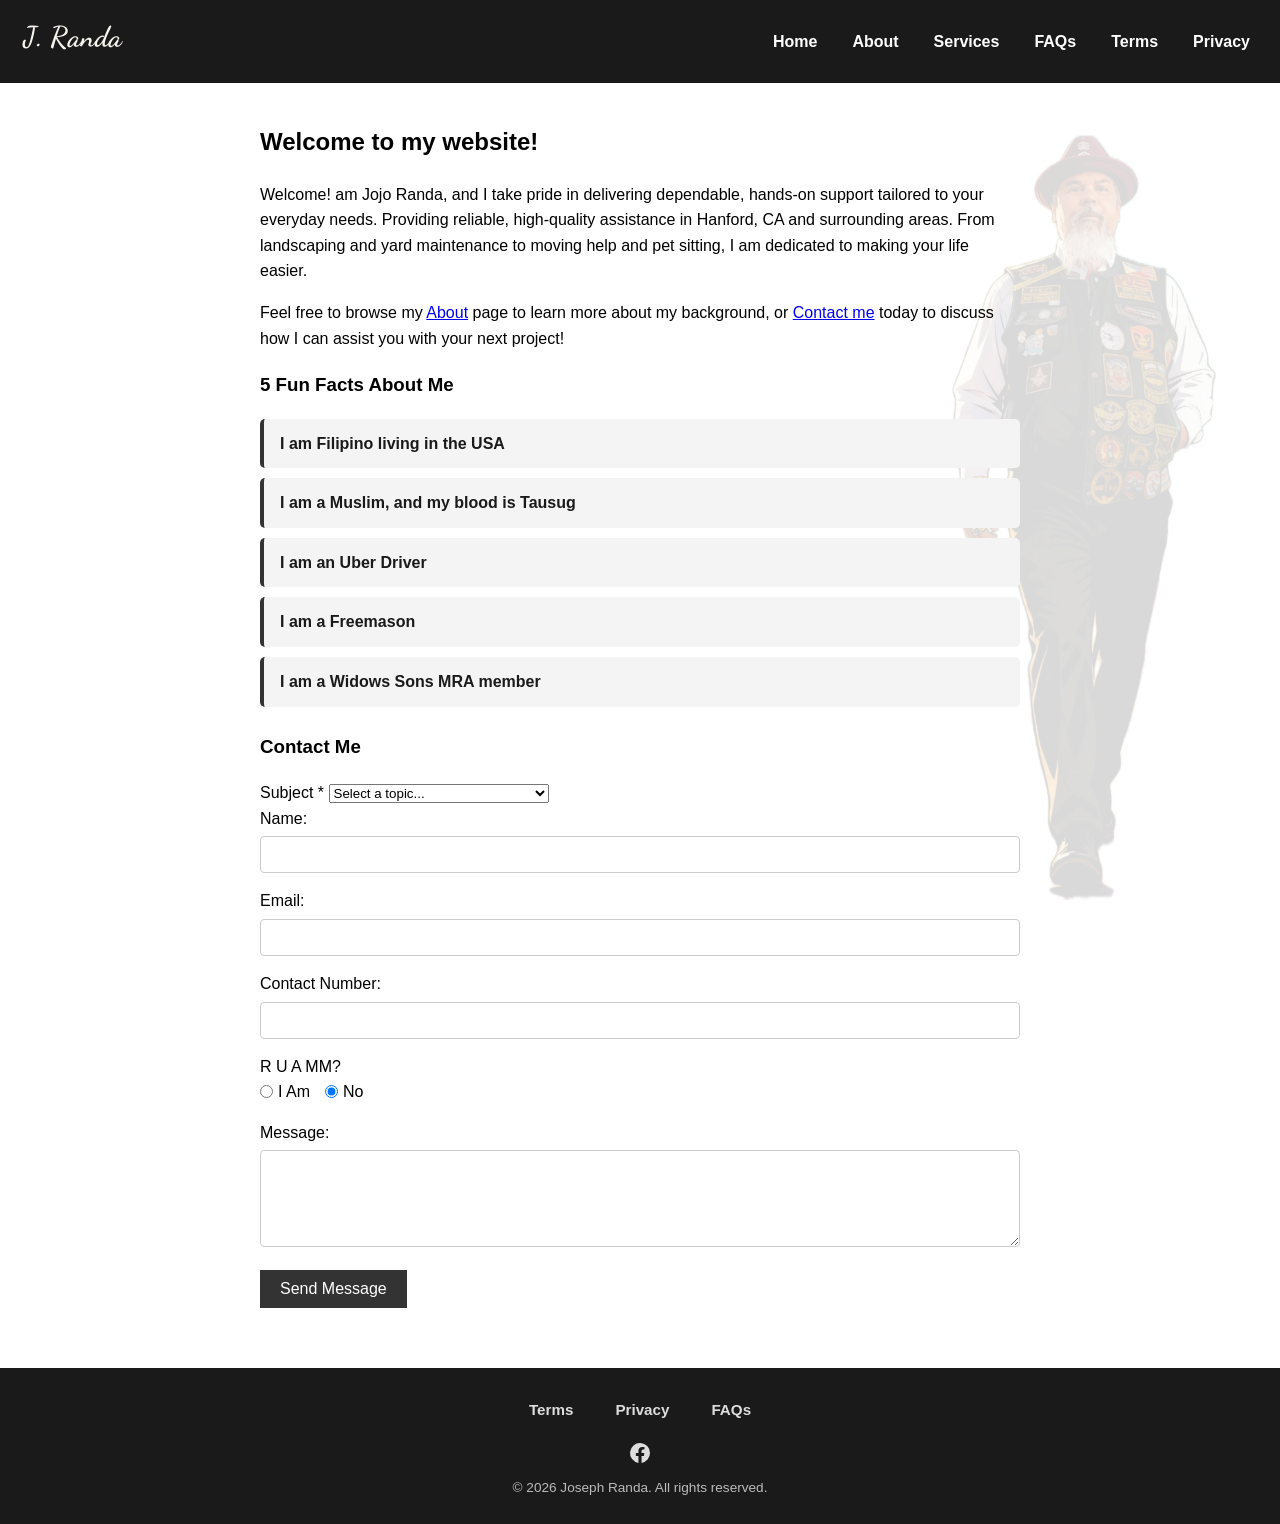
==== index.html @ 6b2de8c6 "added some files" ====
<!DOCTYPE html>
<html lang="en">
<head>
    <meta charset="UTF-8">
    <meta name="viewport" content="width=device-width, initial-scale=1.0">
    <title>J. Randa - Home</title>
    <link rel="stylesheet" href="style.css">
    <link rel="preconnect" href="https://fonts.googleapis.com">
    <link rel="preconnect" href="https://fonts.gstatic.com" crossorigin>
    <link href="https://fonts.googleapis.com/css2?family=Dancing+Script:wght@700&display=swap" rel="stylesheet">
</head>
<body>
    <!-- Floating Background Image -->
    <!-- CRITICAL: Make sure the file in GitHub is named EXACTLY IMG_4320.PNG -->
    <img src="images/IMG_4320.png" alt="JoJo Randa Background" class="floating-bg">


    <!-- HEADER (Closes before the main content) -->
    <header>
        <h1 class="site-logo"><a href="index.html" aria-label="JoJo Randa - Home"><svg viewBox="0 0 190 56" width="150" height="44" role="img" aria-hidden="true" focusable="false"><text x="4" y="42" font-family="'Dancing Script', cursive" font-weight="700" font-size="40" fill="#f7f4ee">J. Randa</text></svg></a></h1>
        
        <!-- Hamburger Icon -->
        <div class="hamburger" id="hamburger" onclick="toggleMenu()">
            <div></div>
            <div></div>
            <div></div>
        </div>
        
        <!-- Navigation Links -->
        <nav id="nav-menu">
            <a href="index.html">Home</a>
            <a href="about.html">About</a>
            <!-- <a href="uber.html">Uber</a> -->
            <a href="services.html">Services</a>
            <a href="faqs.html">FAQs</a>
            <a href="terms.html">Terms</a>
            <a href="privacy.html">Privacy</a>
        </nav>
    </header> 
    <!-- END OF HEADER -->

    <!-- MAIN CONTENT -->
    <div class="container">
        <h2>Welcome to my website!</h2>
        <p>Welcome! am Jojo Randa, and I take pride in delivering dependable, hands-on support tailored to your everyday needs. Providing reliable, high-quality assistance in Hanford, CA and surrounding areas. From landscaping and yard maintenance to moving help and pet sitting, I am dedicated to making your life easier.</p>
        <p>Feel free to browse my <a href="about.html" target="_self">About</a> page to learn more about my background, or <a href="index.html#contact">Contact me</a> today to discuss how I can assist you with your next project!</p>
        <h3>5 Fun Facts About Me</h3>
        <ul class="fun-facts">
            <li><a href="about.html#fact-filipino">I am Filipino living in the USA</a></li>
            <li><a href="about.html#fact-tausug">I am a Muslim, and my blood is Tausug</a></li>
            <li><a href="about.html#fact-uber">I am an Uber Driver</a></li>
            <li><a href="about.html#fact-freemason">I am a Freemason</a></li>
            <li><a href="about.html#fact-widowssons">I am a Widows Sons MRA member</a></li>
        </ul>

        <h3 id="contact">Contact Me</h3>
        <form action="https://formspree.io/f/xbgjalpl" method="POST">
            <label for="subject">Subject *</label>
            <select id="subject" name="subject" required>
                <option value="" disabled selected>Select a topic...</option>
                <option value="Landscaping">Landscaping & yard maintenance</option>
                <option value="Driving">Driving & package handling</option>
                <option value="Other services">Pet sitting, cleaning, etc...</option>
                <option value="I want to HIRE you!">I want to HIRE you!</option>
                <option value="Kuyang, broSon!">kuyang broSon!</option>
            </select> <!-- THIS WAS MISSING -->
<br>
            <label>Name:</label>
            <input type="text" name="name" required>
            
            <label>Email:</label>
            <input type="email" name="email" required>
            
            <label>Contact Number:</label>
            <input type="tel" name="phone" required>
            
            <label>R U A MM?</label>
            <div style="margin-bottom: 15px; display: flex; align-items: center; gap: 15px;">
                <label style="display: flex; align-items: center; font-weight: normal;">
                    <input type="radio" name="is_mm" value="Yes" id="mm_yes" style="width: auto; margin: 0 5px 0 0;" onchange="toggleMasonicFields()"> I Am
                </label>
                <label style="display: flex; align-items: center; font-weight: normal;">
                    <input type="radio" name="is_mm" value="No" id="mm_no" style="width: auto; margin: 0 5px 0 0;" onchange="toggleMasonicFields()" checked> No
                </label>
            </div>

            <!-- This section is hidden by default and shown via JavaScript -->
            <div id="masonic_fields" style="display: none; background: #f4f4f4; padding: 15px; border-radius: 5px; margin-bottom: 15px; border-left: 4px solid #333;">
                <label>Mother Lodge:</label>
                <input type="text" name="mother_lodge">
                
                <label>Grand Lodge of:</label>
                <input type="text" name="grand_lodge">
            </div>

            <label>Message:</label>
            <textarea name="message" rows="5" required></textarea>
            
            <button type="submit">Send Message</button>
        </form>
    </div>

    <!-- Add this script right below the container to make the Yes/No buttons work -->
    <script>
        function toggleMasonicFields() {
            var yesRadio = document.getElementById('mm_yes');
            var masonicFields = document.getElementById('masonic_fields');
            
            if (yesRadio.checked) {
                masonicFields.style.display = 'block';
            } else {
                masonicFields.style.display = 'none';
            }
        }
    </script>

    <!-- FOOTER -->
    <footer>
        <nav class="footer-nav">
            <a href="terms.html">Terms</a>
            <a href="privacy.html">Privacy</a>
            <a href="faqs.html">FAQs</a>
        </nav>
        <div class="footer-social">
            <a href="https://www.facebook.com/joseph.randa357TAUSUG" target="_blank" rel="noopener noreferrer" aria-label="Facebook">
                <svg viewBox="0 0 24 24" width="24" height="24" fill="currentColor" aria-hidden="true" focusable="false"><path d="M22 12a10 10 0 1 0-11.56 9.88v-6.99H7.9V12h2.54V9.8c0-2.5 1.49-3.89 3.77-3.89 1.09 0 2.24.2 2.24.2v2.46h-1.26c-1.24 0-1.63.77-1.63 1.56V12h2.78l-.45 2.89h-2.33v6.99A10 10 0 0 0 22 12z"/></svg>
            </a>
        </div>
        <p>&copy; 2026 Joseph Randa. All rights reserved.</p>
    </footer>

    <!-- JavaScript to toggle the menu -->
    <script>
        function toggleMenu() {
            document.getElementById('hamburger').classList.toggle('open');
            document.getElementById('nav-menu').classList.toggle('open');
        }
    </script>
</body>
</html>
---- style.css ----
/* General Responsive Reset */
* { 
    box-sizing: border-box; 
}
body { 
    font-family: Arial, sans-serif; 
    margin: 0; 
    padding: 0; 
    line-height: 1.6; 
}

/* Header & Logo */
header { 
    background: #1a1a1a; 
    color: #fff; 
    padding: 1rem 20px; 
    display: flex; 
    justify-content: space-between; 
    align-items: center; 
    position: relative; 
}
h1 {
    margin: 0;
    font-size: 1.5rem;
}

.site-logo a {
    display: inline-flex;
    line-height: 0;
}
.site-logo svg {
    display: block;
    height: 40px;
    width: auto;
}

/* Hamburger Menu (Mobile Default) */
.hamburger { 
    cursor: pointer; 
    display: flex; 
    flex-direction: column; 
    gap: 5px; 
    z-index: 100; 
}
.hamburger div { 
    width: 30px; 
    height: 3px; 
    background-color: white; 
    transition: all 0.3s ease; 
}

/* Dropdown Navigation (Mobile Default) */
nav { 
    position: absolute; 
    top: 100%; 
    right: 0; 
    background: #2a2a2a; 
    width: 250px; 
    max-height: 0; 
    overflow: hidden; 
    transition: max-height 0.3s ease-out; 
    display: flex; 
    flex-direction: column; 
    z-index: 99; 
    box-shadow: -2px 5px 10px rgba(0,0,0,0.5);
}
nav.open { 
    max-height: 400px; 
}
nav a { 
    color: #fff; 
    padding: 15px 20px; 
    text-decoration: none; 
    font-weight: bold; 
    border-bottom: 1px solid #444; 
}
nav a:hover { 
    background: #f00303; 
}

/* Hamburger Animation into an 'X' */
.hamburger.open div:nth-child(1) { transform: rotate(45deg) translate(5px, 6px); }
.hamburger.open div:nth-child(2) { opacity: 0; }
.hamburger.open div:nth-child(3) { transform: rotate(-45deg) translate(5px, -6px); }

/* --- DESKTOP NAVIGATION OVERRIDES --- */
@media(min-width: 768px) {
    /* Hide the hamburger icon on larger screens */
    .hamburger {
        display: none;
    }
    
    /* Change navigation to a horizontal bar in the header */
    nav {
        position: static;        /* Keep it in normal flow of the header */
        width: auto;             /* Remove the fixed 250px width */
        max-height: none;        /* Override the 0 max-height so it's always visible */
        overflow: visible;
        background: transparent; /* Remove dropdown background */
        flex-direction: row;     /* Align links horizontally */
        box-shadow: none;        /* Remove shadow */
        gap: 15px;               /* Space out the links */
    }
    
    nav a {
        padding: 5px 10px;
        border-bottom: none;     /* Remove the dividing lines */
        border-radius: 4px;      /* Slight rounding on hover */
    }
}

/* Main Content Formatting */
.container { 
    padding: 20px; 
    max-width: 800px; 
    margin: auto; 
    min-height: 60vh; 
}
footer { 
    background: #1a1a1a; 
    color: #fff; 
    text-align: center; 
    padding: 25px 15px; 
    margin-top: 40px; 
}

/* Footer menu + social icons */
.footer-nav {
    display: flex;
    justify-content: center;
    flex-wrap: wrap;
    gap: 8px 22px;
    margin-bottom: 14px;
}
.footer-nav a {
    color: #ddd;
    text-decoration: none;
    font-size: 0.95em;
}
.footer-nav a:hover,
.footer-nav a:focus {
    color: #fff;
    text-decoration: underline;
}
.footer-social {
    display: flex;
    justify-content: center;
    gap: 16px;
    margin-bottom: 12px;
}
.footer-social a {
    color: #ddd;
    display: inline-flex;
    transition: color 0.2s ease;
}
.footer-social a:hover,
.footer-social a:focus {
    color: #1877f2;
}
footer p {
    margin: 0;
    font-size: 0.85em;
    color: #bbb;
}

/* Responsive Form (Home Page) */
input, textarea { 
    width: 100%; 
    padding: 10px; 
    margin-top: 5px; 
    margin-bottom: 15px; 
    border: 1px solid #ccc; 
    border-radius: 4px;
}
button { 
    background: #333; 
    color: white; 
    border: none; 
    padding: 10px 20px; 
    cursor: pointer; 
    width: 100%; 
    font-size: 1rem;
}
button:hover { 
    background: #f00303; 
}

/* Profile Picture (About Page) */
.profile-pic {
    display: flex;
    flex-direction: column;
    align-items: center;
    margin: 15px 0 25px;
}
.profile-pic img {
    max-width: 220px;
    width: 100%;
    height: auto;
    border-radius: 50%;
    border: 3px solid #333;
}
.profile-pic figcaption {
    max-width: 480px;
    margin-top: 12px;
    font-size: 0.85em;
    font-style: italic;
    line-height: 1.5;
    text-align: center;
    color: #666;
}

/* 5 Fun Facts About Me (Home Page) */
.fun-facts {
    list-style: none;
    padding: 0;
    margin: 15px 0 25px;
    display: flex;
    flex-direction: column;
    gap: 10px;
}
.fun-facts li a {
    display: block;
    background: #f4f4f4;
    color: #1a1a1a;
    text-decoration: none;
    font-weight: bold;
    padding: 12px 16px;
    border-radius: 5px;
    border-left: 4px solid #333;
    transition: background 0.2s ease;
}
.fun-facts li a:hover {
    background: #e3f2fd;
    border-left-color: #1976d2;
}

/* Service List, Payment Info, and FAQs */
.service-list { 
    background: #f9f9f9; 
    padding: 20px; 
    border-radius: 5px; 
}
.payment-info { 
    background: #e3f2fd; 
    padding: 15px; 
    border-left: 4px solid #1976d2; 
    margin-top: 20px; 
}
.faq { 
    margin-bottom: 20px; 
}

/* Media Queries for Larger Screens */
@media(min-width: 600px) {
    button { 
        width: auto; 
    }
}

/* Floating Background Image */
.floating-bg {
    position: fixed;
    bottom: 0;
    right: 5%;         /* Keeps the image anchored to the bottom right */
    height: 85vh;      /* Scales the image height based on screen size */
    width: auto;
    z-index: -1;       /* Puts the image strictly behind all text and containers */
    opacity: 0.15;     /* Makes it transparent so you can read the text over it */
    pointer-events: none; /* Prevents the image from blocking clicks on links/forms */
}

/* Mobile Responsiveness for the Background */
@media(max-width: 600px) {
    .floating-bg {
        height: 60vh;  /* Shrinks the image on mobile */
        right: -10%;   /* Shifts it slightly off-screen to give text more room */
        opacity: 0.1;  /* Lowers opacity slightly more on small screens */
    }
}
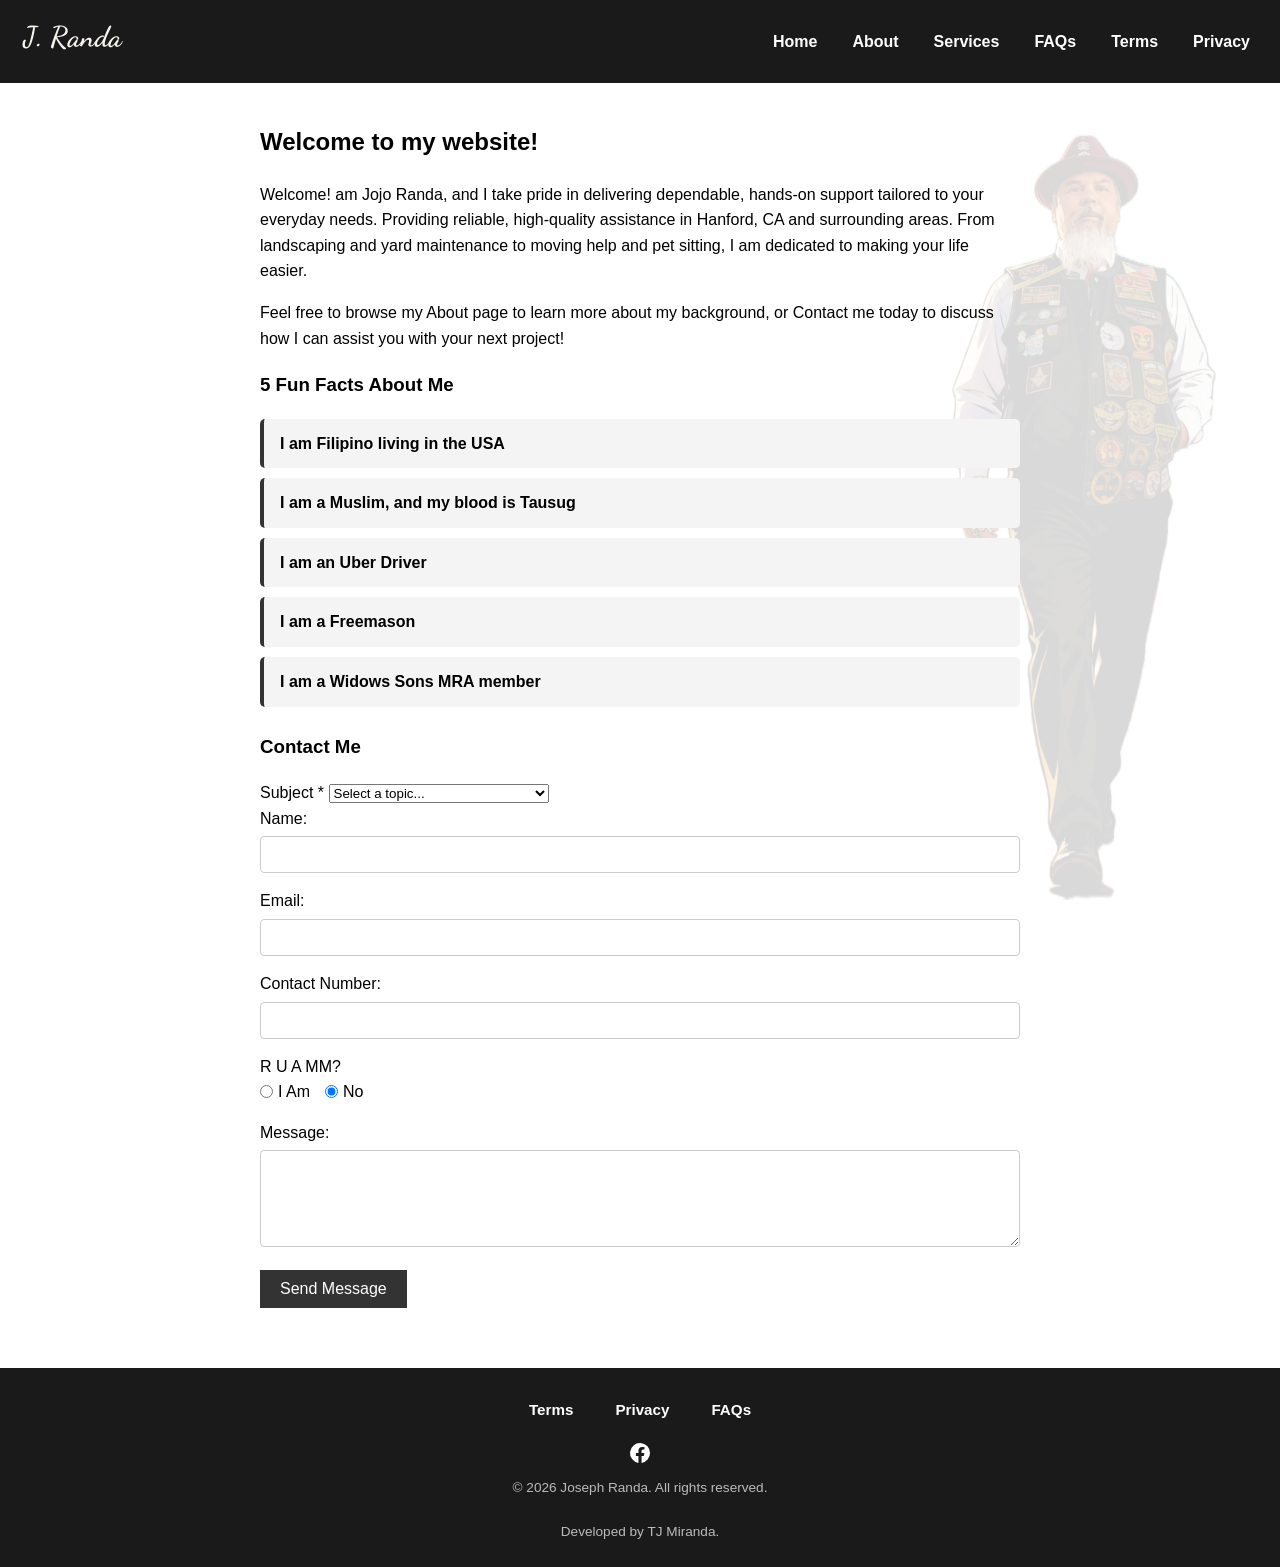
==== commit 6de54a11: "edited files, changes made to css like removing the text decorations etc.. or adding global link sty" ====
--- a/index.html
+++ b/index.html
@@ -30,12 +30,11 @@
         <nav id="nav-menu">
             <a href="index.html">Home</a>
             <a href="about.html">About</a>
-            <!-- <a href="uber.html">Uber</a> -->
             <a href="services.html">Services</a>
             <a href="faqs.html">FAQs</a>
             <a href="terms.html">Terms</a>
             <a href="privacy.html">Privacy</a>
-        </nav>
+    </nav>
     </header> 
     <!-- END OF HEADER -->
 
@@ -126,7 +125,7 @@
                 <svg viewBox="0 0 24 24" width="24" height="24" fill="currentColor" aria-hidden="true" focusable="false"><path d="M22 12a10 10 0 1 0-11.56 9.88v-6.99H7.9V12h2.54V9.8c0-2.5 1.49-3.89 3.77-3.89 1.09 0 2.24.2 2.24.2v2.46h-1.26c-1.24 0-1.63.77-1.63 1.56V12h2.78l-.45 2.89h-2.33v6.99A10 10 0 0 0 22 12z"/></svg>
             </a>
         </div>
-        <p>&copy; 2026 Joseph Randa. All rights reserved.</p>
+        <p>&copy; 2026 Joseph Randa. All rights reserved. <br><br><b></b>Developed by <a href="https://tjmiranda.com" target="_blank" rel="noopener noreferrer">TJ Miranda.</a></b></p>
     </footer>
 
     <!-- JavaScript to toggle the menu -->
--- a/style.css
+++ b/style.css
@@ -7,6 +7,12 @@
     margin: 0; 
     padding: 0; 
     line-height: 1.6; 
+}
+
+/* Global Link Styling */
+a {
+    text-decoration: none;
+    color: inherit; /* Automatically makes links match their parent container's text color */
 }
 
 /* Header & Logo */
@@ -68,9 +74,7 @@
     max-height: 400px; 
 }
 nav a { 
-    color: #fff; 
     padding: 15px 20px; 
-    text-decoration: none; 
     font-weight: bold; 
     border-bottom: 1px solid #444; 
 }
@@ -133,14 +137,12 @@
     margin-bottom: 14px;
 }
 .footer-nav a {
-    color: #ddd;
-    text-decoration: none;
     font-size: 0.95em;
 }
 .footer-nav a:hover,
 .footer-nav a:focus {
-    color: #fff;
-    text-decoration: underline;
+    /* Optional: add an effect on hover since underlines are gone */
+    opacity: 0.8; 
 }
 .footer-social {
     display: flex;
@@ -149,7 +151,6 @@
     margin-bottom: 12px;
 }
 .footer-social a {
-    color: #ddd;
     display: inline-flex;
     transition: color 0.2s ease;
 }
@@ -221,8 +222,6 @@
 .fun-facts li a {
     display: block;
     background: #f4f4f4;
-    color: #1a1a1a;
-    text-decoration: none;
     font-weight: bold;
     padding: 12px 16px;
     border-radius: 5px;
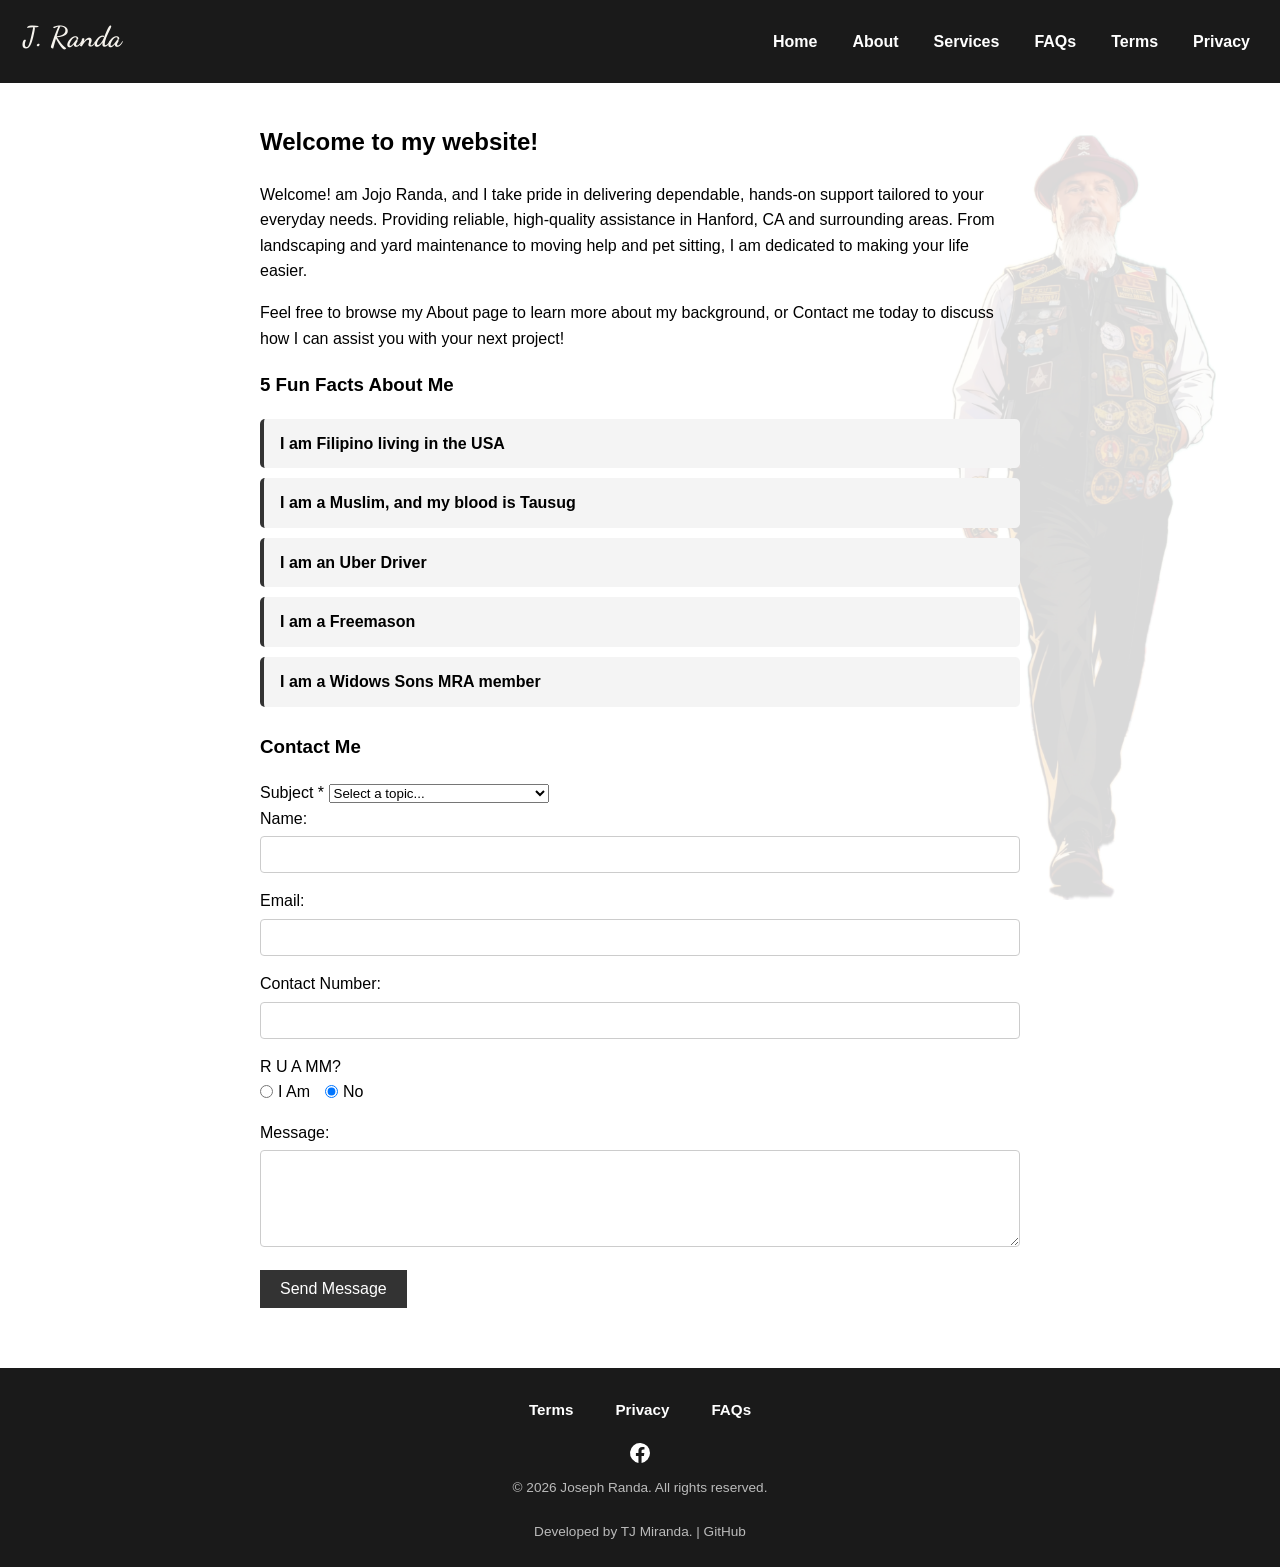
==== commit 34d688cb: "made sure all files are organized including the footer, added my github profile link" ====
--- a/index.html
+++ b/index.html
@@ -114,20 +114,21 @@
     </script>
 
     <!-- FOOTER -->
-    <footer>
+    <footer> <!-- Footer Menyu -->
         <nav class="footer-nav">
             <a href="terms.html">Terms</a>
             <a href="privacy.html">Privacy</a>
             <a href="faqs.html">FAQs</a>
         </nav>
-        <div class="footer-social">
+        <div class="footer-social"> <!-- Fishbook ni Tausug -->
             <a href="https://www.facebook.com/joseph.randa357TAUSUG" target="_blank" rel="noopener noreferrer" aria-label="Facebook">
                 <svg viewBox="0 0 24 24" width="24" height="24" fill="currentColor" aria-hidden="true" focusable="false"><path d="M22 12a10 10 0 1 0-11.56 9.88v-6.99H7.9V12h2.54V9.8c0-2.5 1.49-3.89 3.77-3.89 1.09 0 2.24.2 2.24.2v2.46h-1.26c-1.24 0-1.63.77-1.63 1.56V12h2.78l-.45 2.89h-2.33v6.99A10 10 0 0 0 22 12z"/></svg>
             </a>
         </div>
-        <p>&copy; 2026 Joseph Randa. All rights reserved. <br><br><b></b>Developed by <a href="https://tjmiranda.com" target="_blank" rel="noopener noreferrer">TJ Miranda.</a></b></p>
+        <p>&copy; 2026 Joseph Randa. All rights reserved. <br><br><b></b>Developed 
+            by <a href="https://tjmiranda.com" target="_blank" rel="noopener noreferrer">TJ Miranda.</a>
+        </b> | <a href="https://github.com/tjmiranda-student-0257381" target="_blank" rel="noopener noreferrer">GitHub</a></p>
     </footer>
-
     <!-- JavaScript to toggle the menu -->
     <script>
         function toggleMenu() {
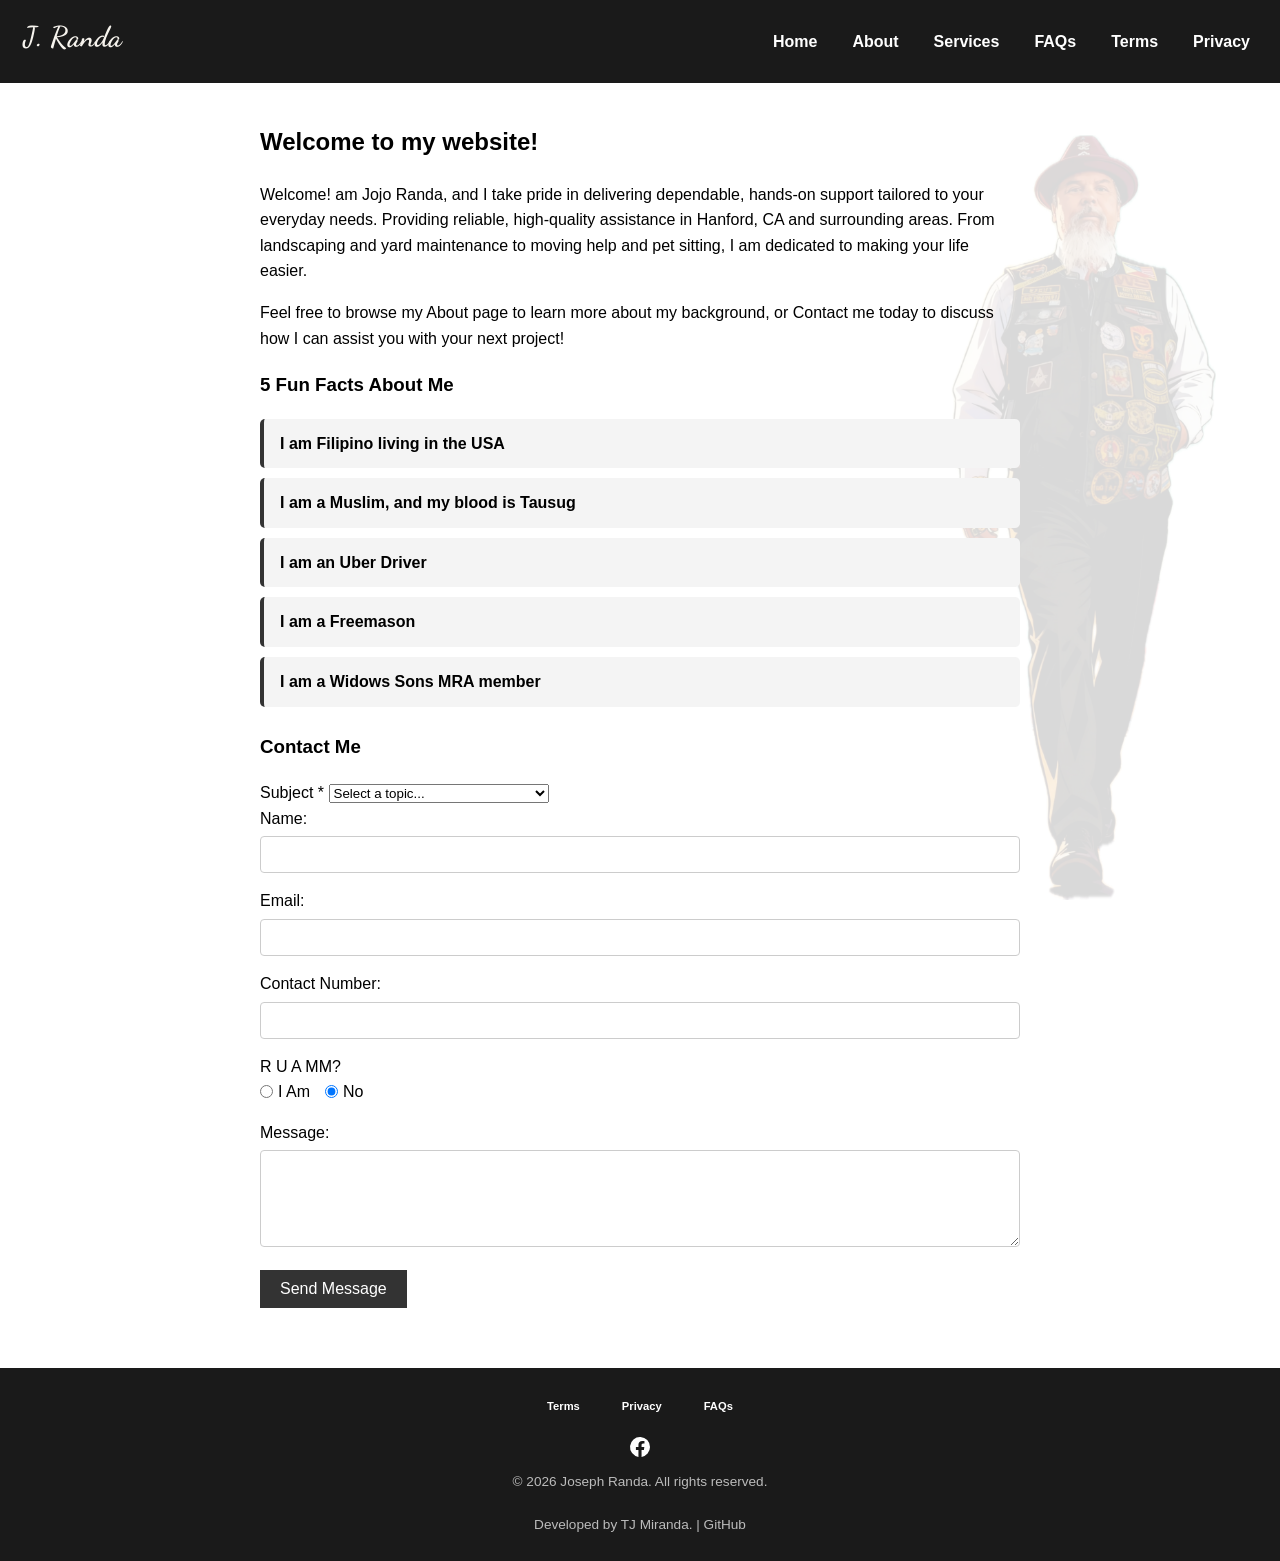
==== commit ca7a0167: "made adjustment to footer menu, made it shorter text" ====
--- a/index.html
+++ b/index.html
@@ -8,6 +8,36 @@
     <link rel="preconnect" href="https://fonts.googleapis.com">
     <link rel="preconnect" href="https://fonts.gstatic.com" crossorigin>
     <link href="https://fonts.googleapis.com/css2?family=Dancing+Script:wght@700&display=swap" rel="stylesheet">
+    <style>
+        /* Smooth scrolling for the whole page */
+        html {
+            scroll-behavior: smooth;
+        }
+
+        /* Back to top button styling */
+        #backToTopBtn {
+            display: none; /* Hidden by default */
+            position: fixed; 
+            bottom: 30px; 
+            right: 30px; 
+            z-index: 99; 
+            font-size: 24px; 
+            border: none; 
+            outline: none; 
+            background-color: #333; 
+            color: white; 
+            cursor: pointer; 
+            padding: 10px 15px; 
+            border-radius: 50%; /* Makes it circular */
+            box-shadow: 0px 4px 6px rgba(0, 0, 0, 0.3);
+            transition: background-color 0.3s, transform 0.3s;
+        }
+
+        #backToTopBtn:hover {
+            background-color: #555; 
+            transform: scale(1.1); /* Slight grow effect on hover */
+        }
+    </style>
 </head>
 <body>
     <!-- Floating Background Image -->
--- a/style.css
+++ b/style.css
@@ -137,7 +137,7 @@
     margin-bottom: 14px;
 }
 .footer-nav a {
-    font-size: 0.95em;
+    font-size: 0.70em;
 }
 .footer-nav a:hover,
 .footer-nav a:focus {
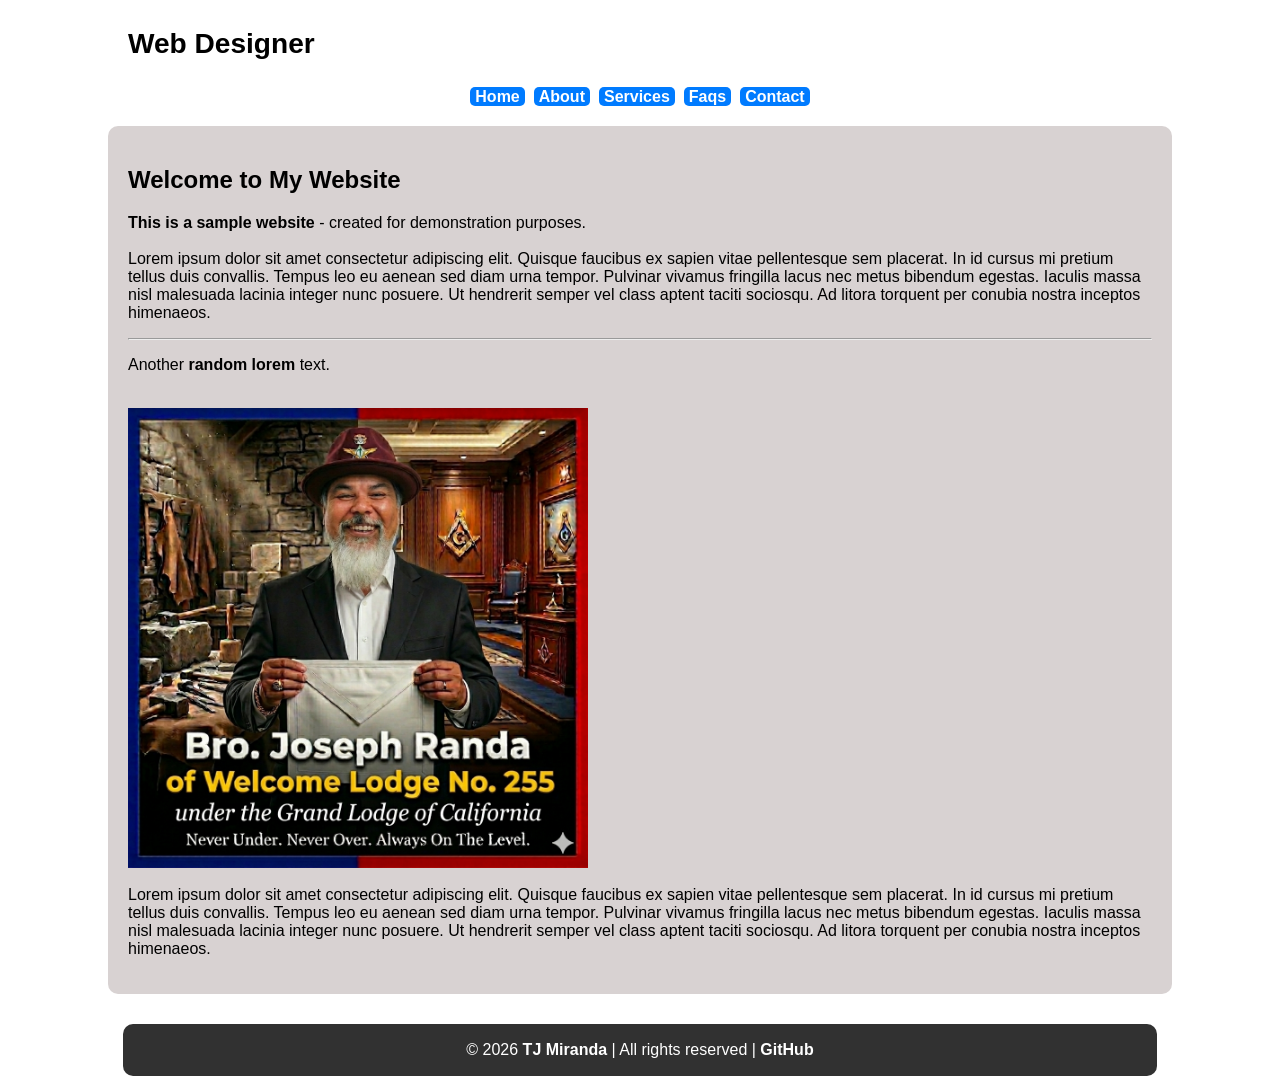
==== commit a104ebd5: "finished. removed js" ====
--- a/index.html
+++ b/index.html
@@ -1,170 +1,49 @@
+
 <!DOCTYPE html>
 <html lang="en">
 <head>
     <meta charset="UTF-8">
+    <link rel="stylesheet" href="main.css">
     <meta name="viewport" content="width=device-width, initial-scale=1.0">
-    <title>J. Randa - Home</title>
-    <link rel="stylesheet" href="style.css">
-    <link rel="preconnect" href="https://fonts.googleapis.com">
-    <link rel="preconnect" href="https://fonts.gstatic.com" crossorigin>
-    <link href="https://fonts.googleapis.com/css2?family=Dancing+Script:wght@700&display=swap" rel="stylesheet">
-    <style>
-        /* Smooth scrolling for the whole page */
-        html {
-            scroll-behavior: smooth;
-        }
-
-        /* Back to top button styling */
-        #backToTopBtn {
-            display: none; /* Hidden by default */
-            position: fixed; 
-            bottom: 30px; 
-            right: 30px; 
-            z-index: 99; 
-            font-size: 24px; 
-            border: none; 
-            outline: none; 
-            background-color: #333; 
-            color: white; 
-            cursor: pointer; 
-            padding: 10px 15px; 
-            border-radius: 50%; /* Makes it circular */
-            box-shadow: 0px 4px 6px rgba(0, 0, 0, 0.3);
-            transition: background-color 0.3s, transform 0.3s;
-        }
-
-        #backToTopBtn:hover {
-            background-color: #555; 
-            transform: scale(1.1); /* Slight grow effect on hover */
-        }
-    </style>
+    <title>Web Designer - Home</title>
 </head>
 <body>
-    <!-- Floating Background Image -->
-    <!-- CRITICAL: Make sure the file in GitHub is named EXACTLY IMG_4320.PNG -->
-    <img src="images/IMG_4320.png" alt="JoJo Randa Background" class="floating-bg">
-
-
-    <!-- HEADER (Closes before the main content) -->
     <header>
-        <h1 class="site-logo"><a href="index.html" aria-label="JoJo Randa - Home"><svg viewBox="0 0 190 56" width="150" height="44" role="img" aria-hidden="true" focusable="false"><text x="4" y="42" font-family="'Dancing Script', cursive" font-weight="700" font-size="40" fill="#f7f4ee">J. Randa</text></svg></a></h1>
-        
-        <!-- Hamburger Icon -->
-        <div class="hamburger" id="hamburger" onclick="toggleMenu()">
-            <div></div>
-            <div></div>
-            <div></div>
+    <Div class="logo">
+            <a href="index.html" target="_self"><h3>Web Designer</h3></a>    
+    </Div>   
+        <ul class="nav-links">
+            <li><a href="index.html">Home</a></li>
+            <li><a href="about.html">About</a></li>
+            <li><a href="services.html">Services</a></li>
+            <li><a href="faqs.html">Faqs</a></li>
+            <li><a href="contact.html">Contact</a></li>
+        </ul>
+    </nav>
+    </header>
+    <main class="main-content">
+        <h2>Welcome to My Website</h2>
+        <p><b>This is a sample website</b> - created for demonstration purposes.<br><br>
+        Lorem ipsum dolor sit amet consectetur adipiscing elit. Quisque faucibus ex 
+        sapien vitae pellentesque sem placerat. In id cursus mi pretium tellus duis 
+        convallis. Tempus leo eu aenean sed diam urna tempor. Pulvinar vivamus fringilla 
+        lacus nec metus bibendum egestas. Iaculis massa nisl malesuada lacinia integer
+         nunc posuere. Ut hendrerit semper vel class aptent taciti sociosqu. Ad litora 
+         torquent per conubia nostra inceptos himenaeos.</p><hr>
+          <p>Another <b>random lorem </b>text.<br><Br><div class="portrait">
+            <img src="images/IMG_2152.png" alt="Illustrated portrait of TJ Miranda in a black suit" width="651" height="1152" />
+          </div><br>
+        Lorem ipsum dolor sit amet consectetur adipiscing elit. Quisque faucibus ex 
+        sapien vitae pellentesque sem placerat. In id cursus mi pretium tellus duis 
+        convallis. Tempus leo eu aenean sed diam urna tempor. Pulvinar vivamus fringilla 
+        lacus nec metus bibendum egestas. Iaculis massa nisl malesuada lacinia integer
+         nunc posuere. Ut hendrerit semper vel class aptent taciti sociosqu. Ad litora 
+         torquent per conubia nostra inceptos himenaeos.</p>
+    </main>
+    <footer>
+        <div class="footer-content">
+        <p>&copy; 2026 <a href="index.html" target="_self">TJ Miranda</a> | All rights reserved | <a href="https://github.com/tjmiranda-student-0257381" target="_blank">GitHub</a></p>
         </div>
-        
-        <!-- Navigation Links -->
-        <nav id="nav-menu">
-            <a href="index.html">Home</a>
-            <a href="about.html">About</a>
-            <a href="services.html">Services</a>
-            <a href="faqs.html">FAQs</a>
-            <a href="terms.html">Terms</a>
-            <a href="privacy.html">Privacy</a>
-    </nav>
-    </header> 
-    <!-- END OF HEADER -->
-
-    <!-- MAIN CONTENT -->
-    <div class="container">
-        <h2>Welcome to my website!</h2>
-        <p>Welcome! am Jojo Randa, and I take pride in delivering dependable, hands-on support tailored to your everyday needs. Providing reliable, high-quality assistance in Hanford, CA and surrounding areas. From landscaping and yard maintenance to moving help and pet sitting, I am dedicated to making your life easier.</p>
-        <p>Feel free to browse my <a href="about.html" target="_self">About</a> page to learn more about my background, or <a href="index.html#contact">Contact me</a> today to discuss how I can assist you with your next project!</p>
-        <h3>5 Fun Facts About Me</h3>
-        <ul class="fun-facts">
-            <li><a href="about.html#fact-filipino">I am Filipino living in the USA</a></li>
-            <li><a href="about.html#fact-tausug">I am a Muslim, and my blood is Tausug</a></li>
-            <li><a href="about.html#fact-uber">I am an Uber Driver</a></li>
-            <li><a href="about.html#fact-freemason">I am a Freemason</a></li>
-            <li><a href="about.html#fact-widowssons">I am a Widows Sons MRA member</a></li>
-        </ul>
-
-        <h3 id="contact">Contact Me</h3>
-        <form action="https://formspree.io/f/xbgjalpl" method="POST">
-            <label for="subject">Subject *</label>
-            <select id="subject" name="subject" required>
-                <option value="" disabled selected>Select a topic...</option>
-                <option value="Landscaping">Landscaping & yard maintenance</option>
-                <option value="Driving">Driving & package handling</option>
-                <option value="Other services">Pet sitting, cleaning, etc...</option>
-                <option value="I want to HIRE you!">I want to HIRE you!</option>
-                <option value="Kuyang, broSon!">kuyang broSon!</option>
-            </select> <!-- THIS WAS MISSING -->
-<br>
-            <label>Name:</label>
-            <input type="text" name="name" required>
-            
-            <label>Email:</label>
-            <input type="email" name="email" required>
-            
-            <label>Contact Number:</label>
-            <input type="tel" name="phone" required>
-            
-            <label>R U A MM?</label>
-            <div style="margin-bottom: 15px; display: flex; align-items: center; gap: 15px;">
-                <label style="display: flex; align-items: center; font-weight: normal;">
-                    <input type="radio" name="is_mm" value="Yes" id="mm_yes" style="width: auto; margin: 0 5px 0 0;" onchange="toggleMasonicFields()"> I Am
-                </label>
-                <label style="display: flex; align-items: center; font-weight: normal;">
-                    <input type="radio" name="is_mm" value="No" id="mm_no" style="width: auto; margin: 0 5px 0 0;" onchange="toggleMasonicFields()" checked> No
-                </label>
-            </div>
-
-            <!-- This section is hidden by default and shown via JavaScript -->
-            <div id="masonic_fields" style="display: none; background: #f4f4f4; padding: 15px; border-radius: 5px; margin-bottom: 15px; border-left: 4px solid #333;">
-                <label>Mother Lodge:</label>
-                <input type="text" name="mother_lodge">
-                
-                <label>Grand Lodge of:</label>
-                <input type="text" name="grand_lodge">
-            </div>
-
-            <label>Message:</label>
-            <textarea name="message" rows="5" required></textarea>
-            
-            <button type="submit">Send Message</button>
-        </form>
-    </div>
-
-    <!-- Add this script right below the container to make the Yes/No buttons work -->
-    <script>
-        function toggleMasonicFields() {
-            var yesRadio = document.getElementById('mm_yes');
-            var masonicFields = document.getElementById('masonic_fields');
-            
-            if (yesRadio.checked) {
-                masonicFields.style.display = 'block';
-            } else {
-                masonicFields.style.display = 'none';
-            }
-        }
-    </script>
-
-    <!-- FOOTER -->
-    <footer> <!-- Footer Menyu -->
-        <nav class="footer-nav">
-            <a href="terms.html">Terms</a>
-            <a href="privacy.html">Privacy</a>
-            <a href="faqs.html">FAQs</a>
-        </nav>
-        <div class="footer-social"> <!-- Fishbook ni Tausug -->
-            <a href="https://www.facebook.com/joseph.randa357TAUSUG" target="_blank" rel="noopener noreferrer" aria-label="Facebook">
-                <svg viewBox="0 0 24 24" width="24" height="24" fill="currentColor" aria-hidden="true" focusable="false"><path d="M22 12a10 10 0 1 0-11.56 9.88v-6.99H7.9V12h2.54V9.8c0-2.5 1.49-3.89 3.77-3.89 1.09 0 2.24.2 2.24.2v2.46h-1.26c-1.24 0-1.63.77-1.63 1.56V12h2.78l-.45 2.89h-2.33v6.99A10 10 0 0 0 22 12z"/></svg>
-            </a>
-        </div>
-        <p>&copy; 2026 Joseph Randa. All rights reserved. <br><br><b></b>Developed 
-            by <a href="https://tjmiranda.com" target="_blank" rel="noopener noreferrer">TJ Miranda.</a>
-        </b> | <a href="https://github.com/tjmiranda-student-0257381" target="_blank" rel="noopener noreferrer">GitHub</a></p>
     </footer>
-    <!-- JavaScript to toggle the menu -->
-    <script>
-        function toggleMenu() {
-            document.getElementById('hamburger').classList.toggle('open');
-            document.getElementById('nav-menu').classList.toggle('open');
-        }
-    </script>
 </body>
-</html>
+</html>
--- a/main.css
+++ b/main.css
@@ -0,0 +1,167 @@
+/* Stylesheeet: Mod 5 - Web Designer
+Author: TJ Miranda */
+
+/* menu */
+.logo {
+  font-size: 24px; /* Set font size for logo */
+  font-weight: bold; /* Make logo text bold */
+  color: #000000; /* Black color for logo */
+  text-decoration: none; /* Remove underline from logo link */
+  width: 80%; /* Set width of logo */
+  margin: 20px auto; /* Center the logo */
+}
+.logo a {
+  text-decoration: none; /* Remove underline from logo link */
+  color: #000000; /* Black color for logo link */
+}
+.nav-links {
+  list-style: none; /* Remove bullet points */
+  padding: 0;
+  margin: 0;
+  display: flex; /* Use flexbox for layout */
+  gap: 9px; /* Space between items */
+  justify-content: center; /* Center items horizontally */
+  align-items: center; /* Center items vertically */
+}
+.nav-links a {
+  text-decoration: none; /* Remove underline from links */
+  padding: 1px 5px; /* Add padding for clickable area */
+  background-color: #007bff; /* Blue background for links */
+  color: #ffffff; /* White color for links */
+  font-weight: bold; /* Make links bold */
+  border-radius: 5px; /* Rounded corners for links */
+  transition: color 0.3s ease; /* Smooth transition for hover effect */
+}
+.nav-links a:hover {
+  color: #ffffff; /* Same textcolor on hover */
+  background-color: #ff0000; /* Change background to red on hover */
+}
+.main-content {
+  background-color: #d8d2d2; /* Light gray background for main content */
+  color: #000000; /* Black text color */
+  padding: 20px; /* Add padding around content */
+  border-radius: 10px; /* Rounded corners for main content */
+  width: 80%; /* Set width of main content */
+  flex: 1; /* Allow main content to grow and fill available space */
+  margin: 20px auto; /* Center main content with margin */
+}
+body {
+  display: flex; /* Use flexbox for layout */
+  flex-direction: column; /* Stack elements vertically */
+  min-height: 100vh; /* Ensure body takes full viewport height */
+  margin: 0; /* Remove default margin */
+  font-family: Arial, sans-serif; /* Set font family */
+}
+.container {
+  display: flex; /* Use flexbox for layout */
+  flex-direction: column; /* Stack elements vertically */
+  width: 80%; /*80% width for the container */
+  margin: 0 auto; /* Center the container */
+  min-height: 100vh; /* Ensure container takes full viewport height */
+}
+.footer-content {
+  background-color: #313131; /* Gray background for footer */
+  color: #ffffff; /* White text color for footer */
+  padding: 1px 5px; /* Add padding around footer content */
+  text-align: center; /* Center text in footer */
+  border-radius: 10px; /* Rounded corners for footer */
+  width: 80%; /* Set width of footer content */
+  margin: 10px auto; /* Center footer content with margin */
+}
+.footer-content a {
+  text-decoration: none; /* Remove underline from footer links */
+  color: #ffffff; /* White color for footer links */
+  font-weight: bold; /* Make footer links bold */
+  transition: color 0.3s ease; /* Smooth transition for hover effect */
+}
+/* --- Contact Form Styles --- */
+.form-container {
+  background: #f7f4f4;
+  padding: 30px;
+  border-radius: 8px;
+  box-shadow: 0 4px 10px rgba(0, 0, 0, 0.1);
+  width: 80%;
+  max-width: 80%;
+  margin: 0 auto;
+  box-sizing: border-box;
+}
+.form-container h2 {
+  margin-bottom: 20px;
+  color: #333333;
+  text-align: center;
+}
+.form-grid {
+  display: grid;
+  grid-template-columns: 1fr 1fr;
+  gap: 20px;
+}
+.form-group {
+  margin-bottom: 18px;
+}
+.form-group label {
+  display: block;
+  font-weight: bold;
+  margin-bottom: 6px;
+  color: #555555;
+  font-size: 14px;
+}
+.form-group input,
+.form-group select,
+.form-group textarea {
+  width: 100%;
+  padding: 10px;
+  border: 1px solid #ccc;
+  border-radius: 4px;
+  font-size: 14px;
+  box-sizing: border-box;
+  font-family: inherit;
+}
+.form-group input:focus,
+.form-group select:focus,
+.form-group textarea:focus {
+  outline: none;
+  border-color: #ff0000; /* Red border on focus */
+}
+.form-right {
+  display: flex;
+  flex-direction: column;
+}
+.message-group {
+  display: flex;
+  flex-direction: column;
+  flex: 1;
+}
+.message-group textarea {
+  flex: 1;
+  min-height: 220px;
+  resize: vertical;
+}
+.button-wrapper {
+  display: flex;
+  justify-content: flex-end;
+  margin-top: 15px;
+}
+.submit-btn {
+  width: auto;
+  min-width: 150px;
+  padding: 12px 24px;
+  background-color: #007bff;
+  border: none;
+  border-radius: 4px;
+  color: #ffffff;
+  font-size: 16px;
+  font-weight: bold;
+  cursor: pointer;
+  transition: background-color 0.2s;
+}
+.submit-btn:hover {
+  background-color: #ff0000; 
+}
+.footer-content a:hover {
+  color: #FF0000; /* Change color to red on hover */
+}
+.portrait img {
+  display: block;
+  width: auto;
+  max-height: 460px;
+}
